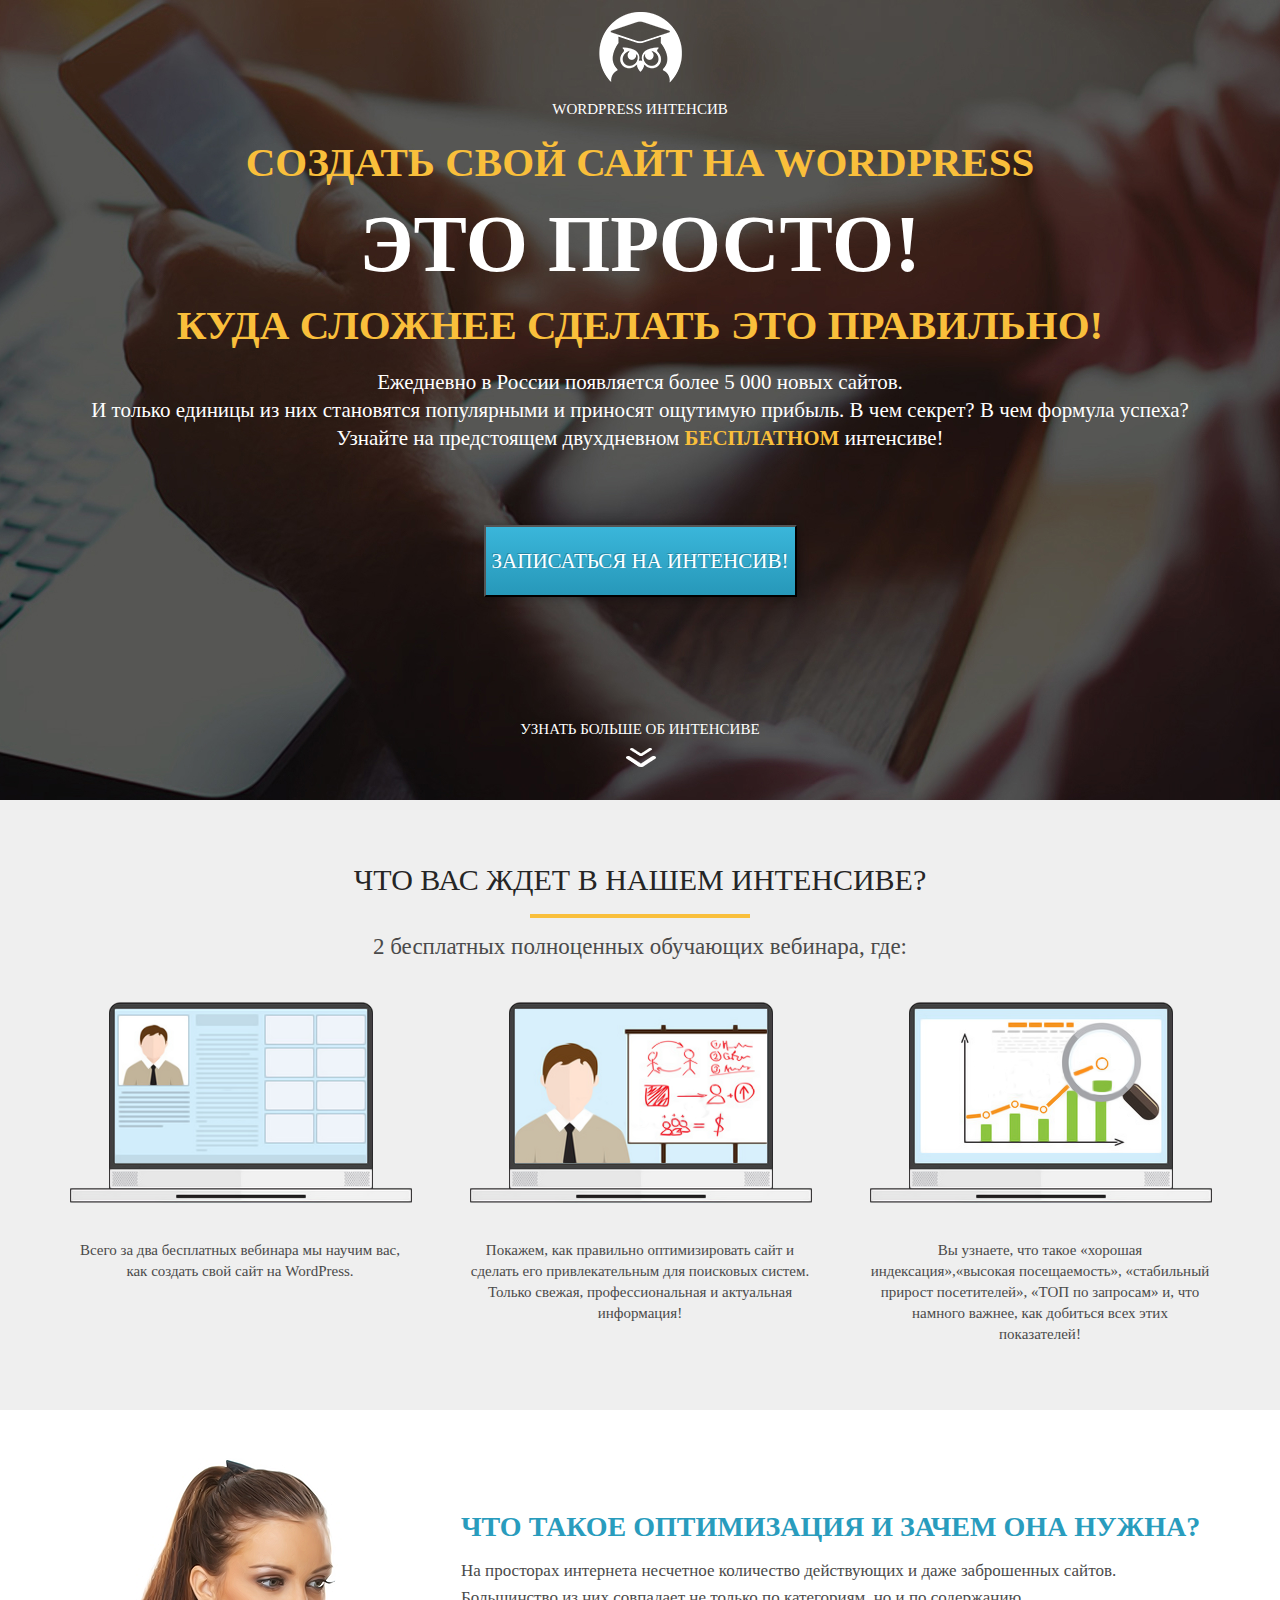
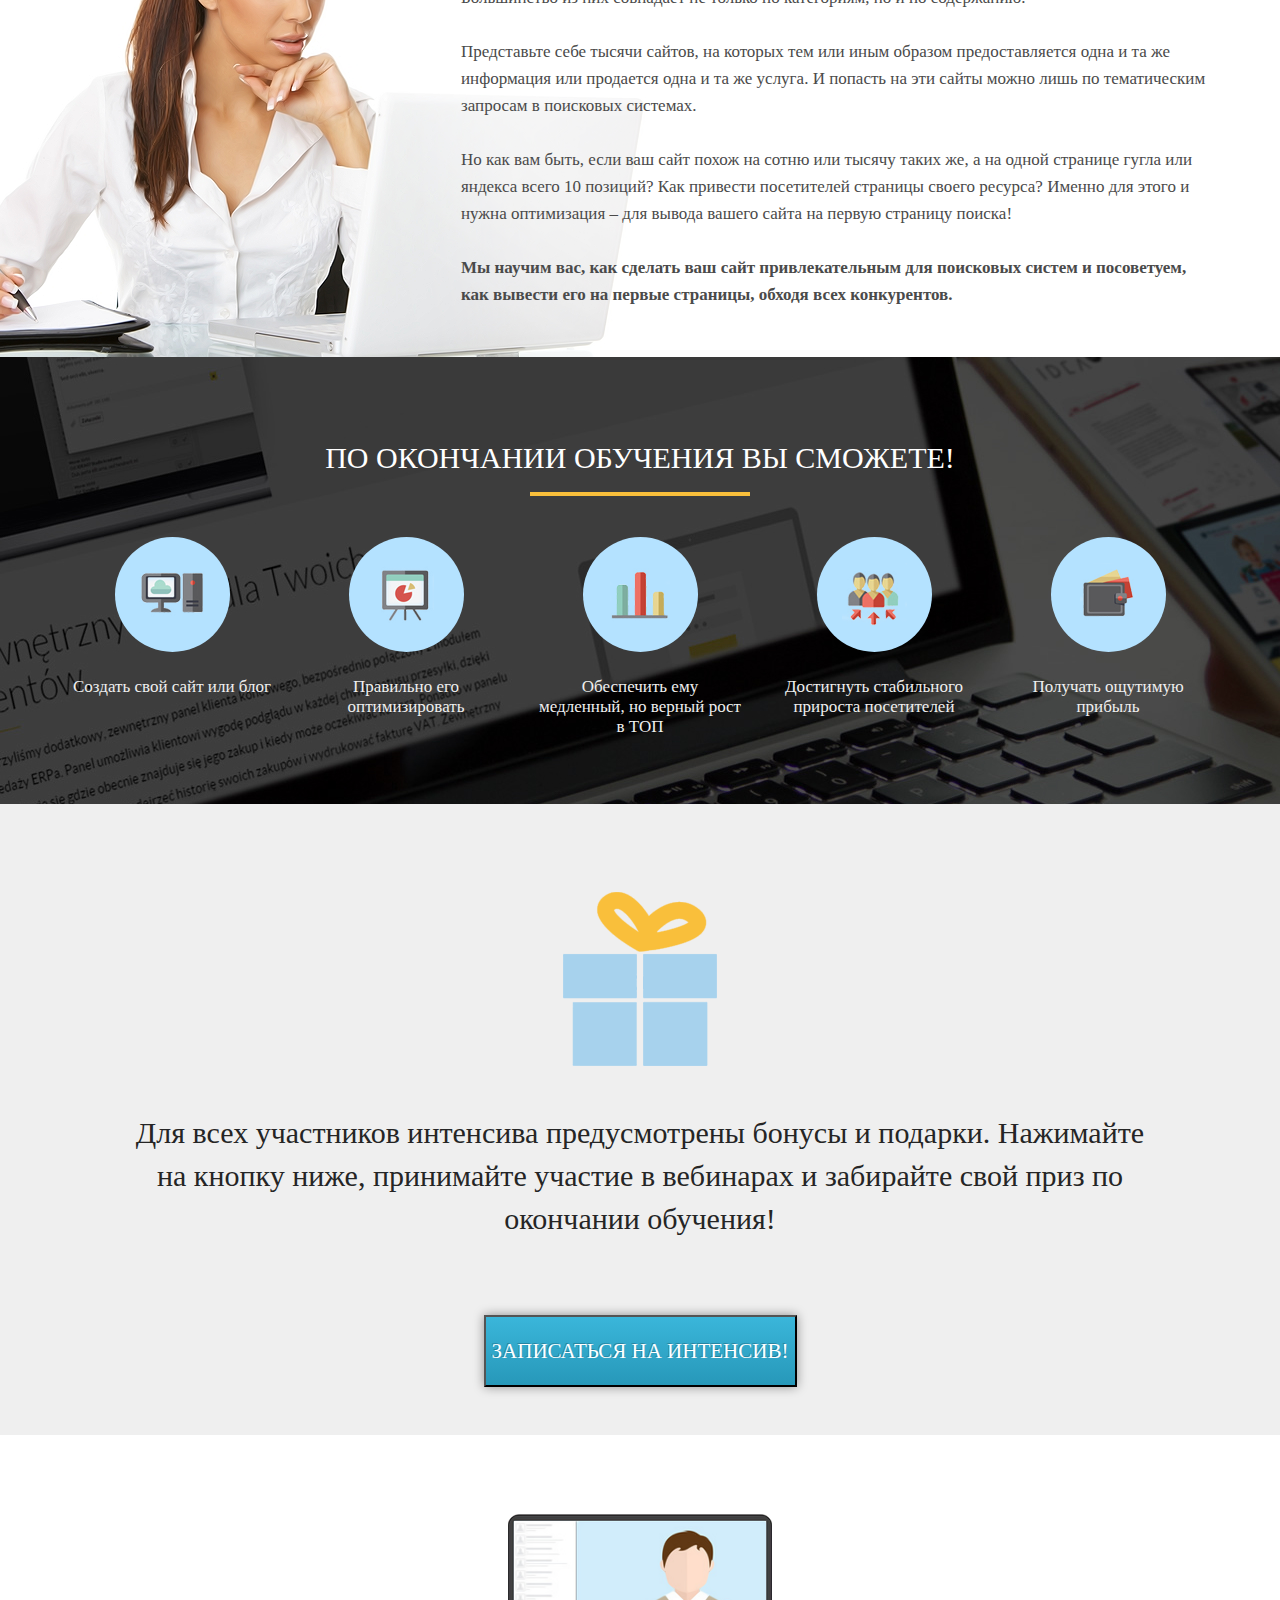
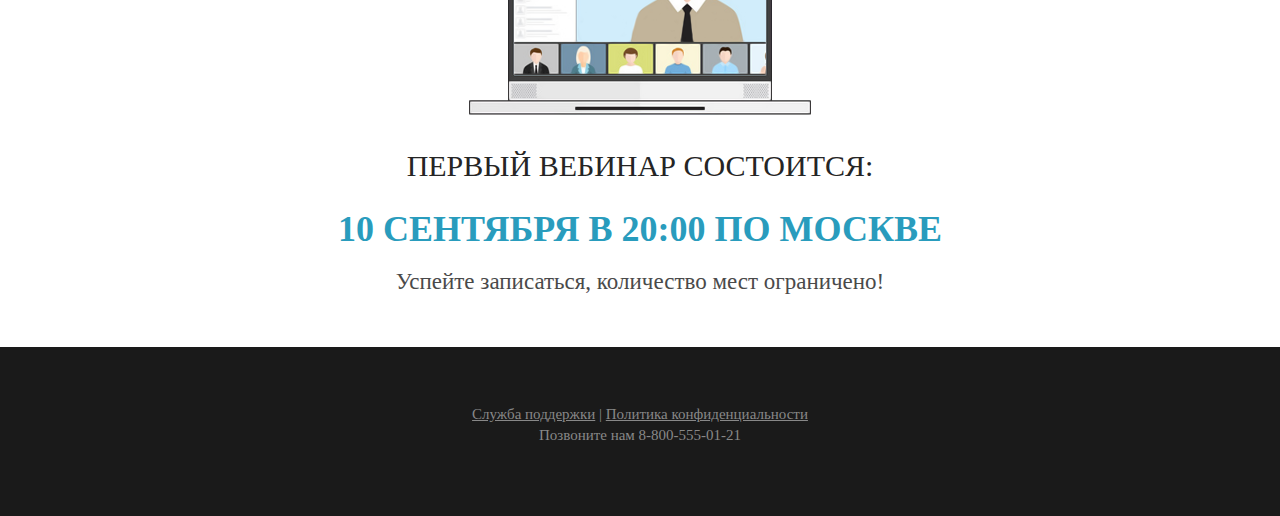
==== src/index.html @ ff98ab08 "Add files via upload" ====
<!DOCTYPE html>
<html lang="ru">
<head>
    <meta charset="UTF-8">
    <meta name="viewport" content="width=device-width, initial-scale=1.0">
    <title>Word Press</title>
    <link rel="stylesheet" href="/src/css/style.css">
    <link rel="reactjs" href="/src/js/app.js">
    
</head>
<body>
    <section class="first">
        <div class="container">
            <div class="logo">
                <img src="/src/icons/logo.png" alt="" class="logo_img">
                <div class="text_logo">WordPress интенсив</div>
            </div>
            <h1 class="title">Создать свой сайт на WordPress </h1>
            <div class="simple">
                <h2 class="title_big">это просто!</h2>
                <div class="line"></div>
            </div>
            <h2 class="title">Куда сложнее сделать это правильно!</h2>
            <div class="first_text">Ежедневно в России появляется более 5 000 новых сайтов. <br>
                И только единицы из них становятся популярными и приносят ощутимую прибыль. В чем секрет? В чем формула успеха? Узнайте на предстоящем двухдневном <span>БЕСПЛАТНОМ</span> интенсиве!</div>
            <button class="btn">Записаться на интенсив!</button>
            <div class="more">
                <div class="more_text">узнать больше об интенсиве</div>
                <img src="/src/icons/down.png" alt="" class="more_img">
            </div>
        </div>
    </section>

    <section class="waiting">
        <div class="container">
            <h2 class="waiting_header">Что вас ждет в нашем интенсиве?</h2>
            <div class="waiting_driver"></div>
            <div class="waiting_subheader">2 бесплатных полноценных обучающих вебинара, где:</div>
            <!-- .waiting_wrapper>.waitind_item*3>img.wainting_img+.waitind_descr -->
            <div class="waiting_wrapper">
                <div class="waiting_item">
                    <img src="/src/icons/waiting_1.png" alt="1" class="wainting_img">
                    <div class="waiting_descr">Всего за два бесплатных вебинара мы научим вас,
                        как создать свой сайт на WordPress. </div>
                </div>
                <div class="waiting_item">
                    <img src="/src/icons/waiting_2.png" alt="2" class="wainting_img">
                    <div class="waiting_descr">Покажем, как правильно оптимизировать сайт и сделать его привлекательным для поисковых систем. Только свежая, профессиональная и актуальная информация!</div>
                </div>
                <div class="waiting_item">
                    <img src="/src/icons/waiting_3.png" alt="3" class="wainting_img">
                    <div class="waiting_descr">Вы узнаете, что такое «хорошая индексация»,«высокая посещаемость», «стабильный прирост посетителей», «ТОП по запросам» и, что намного важнее, как добиться всех этих показателей!</div>
                </div>
            </div>

        </div>
    </section>
    <section class="optimization">
        <div class="container">
            <h2 class="optimizatio_header">Что такое оптимизация и зачем она нужна?</h2>
            <div class="optimization_text">На просторах интернета несчетное количество действующих   и  даже заброшенных сайтов. Большинство из них совпадает не только по категориям, но и по содержанию. <br><br>

                Представьте себе тысячи сайтов, на которых тем или иным образом предоставляется одна и та же информация или продается одна и та же услуга. И попасть на эти сайты можно лишь по тематическим запросам в поисковых системах. <br><br>
                Но как вам быть, если ваш сайт похож на сотню или тысячу таких же, а на одной странице гугла или яндекса всего 10 позиций? Как привести посетителей страницы своего ресурса? Именно для этого и нужна оптимизация – для вывода вашего сайта на первую страницу поиска! <br><br>
               <span> Мы научим вас, как сделать ваш сайт привлекательным для поисковых систем и посоветуем, как вывести его на первые страницы, обходя всех конкурентов.</span></div>
               <img src="/src/img/woman_bg.png" alt="" class="optimization_img">
        </div>
    </section>

    <section class="finish">
        <div class="container">
            <h2 class="finish_header">По окончании обучения Вы сможете!</h2>
            <div class="finish_driver"></div>
            
            <div class="finish_wrapper">
                <div class="finish_item">
                    <div class="finish_round">
                        <img src="/src/icons/finish_icon_1.png" alt="" class="finish_icon">
                        
                    </div>
                    <div class="finish_descr">Создать свой сайт или блог</div>
                </div>
                <div class="finish_item">
                    <div class="finish_round">
                        <img src="/src/icons/finish_icon_2.png" alt="" class="finish_icon">
                    </div>
                    <div class="finish_descr">Правильно его оптимизировать</div>
                </div>
                <div class="finish_item">
                    <div class="finish_round">
                        <img src="/src/icons/finish_icon_3.png" alt="" class="finish_icon">
                    </div>
                    <div class="finish_descr">Обеспечить ему медленный, но верный рост в 
                        ТОП</div>
                </div>
                <div class="finish_item">
                    <div class="finish_round">
                        <img src="/src/icons/finish_icon_4.png" alt="" class="finish_icon">

                    </div>
                    <div class="finish_descr">Достигнуть стабильного прироста посетителей</div>
                </div>
                <div class="finish_item">
                    <div class="finish_round">
                        <img src="/src/icons/finish_icon_5.png" alt="" class="finish_icon">
                    </div>
                    <div class="finish_descr">Получать ощутимую прибыль</div>
                </div>
            </div>
        </div>
    </section>
    <section class="present">
        <div class="container">
            <img src="/src/img/gift.png" alt="" class="present_img">
            <div class="present_text">Для всех участников интенсива предусмотрены бонусы и подарки. Нажимайте <br>на кнопку ниже, принимайте участие в вебинарах и забирайте свой приз по <br>окончании обучения!</div>
            <button class="present_btn">Записаться на интенсив!</button>
        </div>
    </section>
    <section class="final">
        <container>
            <img src="/src/img/first.png" alt="" class="final_img">
            <h2 class="final_h2">Первый вебинар состоится:</h2>
            <h3 class="final_h3">10 сентября в 20:00 по Москве</h3>
            <div class="final_text">Успейте записаться, количество мест ограничено!</div>
        </container>
    </section>

    <footer>
        <div class="container">
            <div class="link"><a href="">Служба поддержки</a>  |  <a href="">Политика конфиденциальности</a> <br>Позвоните нам 8-800-555-01-21</div>
        </div>
    </footer>

</body>
</html>
---- src/css/style.css ----
* { 
    box-sizing: border-box;
    margin: 0;
    padding: 0;
}

.first{
    height: 800px;
    background: url(../img/main_bg.jpg) center center/ cover no-repeat;
}

.container{
    position: relative;
    width: 1140px;
    margin: 0 auto;
}
.logo .logo_img{
    display: block;
    margin: 0 auto;
    padding-top: 12px;
}

.logo .text_logo{
    font-family: 'Roboto';
    font-style: normal;
    font-weight: 500;
    font-size: 15px;
    line-height: 24px;
    text-transform: uppercase;
    text-align: center;
    color: #FFFFFF;
    margin-top: 14px;;
    
}

h1{
    margin-top: 48px;
}

.title{
    font-family: 'Roboto';
    font-style: normal;
    font-weight: 900;
    font-size: 41px;
    line-height: 41px;
    color: #F9BF3B;
    text-align: center;
    margin-top: 21px;
    text-transform: uppercase;
    
}

.simple .title_big{


    font-family: 'Roboto';
    font-style: normal;
    font-weight: 900;
    font-size: 80px;
    line-height: 80px;
    color: #FFFFFF;
    text-align: center;
    margin-top: 21px;
    text-transform: uppercase;
}

.container .first_text{

    font-family: 'Roboto';

    font-weight: 300;
    font-size: 21px;
    line-height: 28px;
    text-align: center;
    color: #FFFFFF;
    margin-top: 22px;
}

.container .first_text span{
    font-family: 'Roboto - Bold';

    font-weight: 700;
    color: #F9BF3B;

}

.container .btn{
display: block;
margin: 0px auto;
margin-top: 73px;
width: 313px;
height: 72px;
background: linear-gradient(0deg, #2798B9 0%, #3AB6DA 100%);
box-shadow: 0px 0px 10px rgba(0, 0, 0, 0.4);

cursor: pointer;


font-family: 'RobotoCondensed';
font-size: 21px;
line-height: 24px;
text-transform: uppercase;
color: #FFFFFF;
text-shadow: -1px -1px 0px rgba(0, 0, 0, 0.22);

}

.container .present_btn{
    display: block;
    margin: 0px auto;
    margin-top: 75px;
    margin-bottom: 88px;
    width: 313px;
    height: 72px;
    background: linear-gradient(0deg, #2798B9 0%, #3AB6DA 100%);
    box-shadow: 0px 0px 10px rgba(0, 0, 0, 0.4);
    cursor: pointer;
    font-family: 'RobotoCondensed';
    font-size: 21px;
    line-height: 24px;
    text-transform: uppercase;
    color: #FFFFFF;
    text-shadow: -1px -1px 0px rgba(0, 0, 0, 0.22);
    }


.more .more_text{

    font-family: 'Roboto';
    font-style: normal;
    font-weight: 100;
    font-size: 15px;
    line-height: 24px;
    text-transform: uppercase;
    color: #FFFFFF;
    text-align: center;
    margin-top: 120px;

}
.more .more_img{

    display: block;
    margin: 0 auto;
    margin-top: 7px;
    text-align: center;
}

.waiting{
min-height: 607px;
background: #EFEFEF;
padding: 65px 0 65px 0;
}

.waiting .waiting_header, .finish_header{
font-family: 'Roboto';
font-style: normal;
font-weight: 400;
font-size: 30px;
line-height: 30px;
text-align: center;
text-transform: uppercase;
color: #252525;
}

.finish .finish_header{
    color: #FFF
}
.waiting .waiting_driver, .finish_driver{
margin: 0 auto;
width: 220px;
height: 4px;
background: #F9BF3B;
margin-top: 19px;
}

.waiting .waiting_subheader{
font-family: 'Roboto';
font-style: normal;
font-weight: 400;
font-size: 23px;
line-height: 20px;
text-align: center;
color: #4A4A4A;
margin-top: 19px;
}

.waiting .waiting_wrapper{
    display: flex;
    justify-content: space-between;
    margin-top: 45px;
}

.waiting .waiting_wrapper .waiting_item{
    
    
    
    width: 340px;
    text-align: center;
}

.waiting .waiting_wrapper .waiting_item .waiting_img{
    width: 100%;
}

.waiting .waiting_wrapper .waiting_item .waiting_descr{
    display: block;
    margin-top: 33px;
    font-family: 'Roboto';
    font-style: normal;
    font-weight: 300;
    font-size: 15px;
    line-height: 21px;
    text-align: center;
    color: #4A4A4A;
}

.optimization{
    height: 547px;
    padding: 102px 0 107px 0;
}

.optimization .optimizatio_header{
    margin-left: 391px;
    font-family: 'Roboto';
    font-style: normal;
    font-weight: 900;
    font-size: 28px;
    line-height: 30px;
    text-transform: uppercase;
    color: #299CBD;


}

.optimization .optimization_text{
    margin-left: 391px;
    margin-top: 15px;

font-family: 'Roboto';
font-style: normal;
font-weight: 300;
font-size: 17px;
line-height: 27px;
color: #4A4A4A;

}
.optimization .optimization_text span{
font-family: 'Roboto - Bold';
font-weight: 700;
}

.optimization .optimization_img{
    position:absolute;
    top: -54px;
    left: -240px;
    z-index: -1;

}

.finish{
    height: 447px;
    padding: 86px 0 79px 0;
    background: url(../img/second_bg.png) center center/ cover no-repeat;
}

.finish .finish_wrapper{
    margin-top: 41px;
    display: flex;
    justify-content: space-between;
}

.finish .finish_wrapper .finish_item{
    width: 204px;
}

.finish .finish_wrapper .finish_item .finish_round{
    display: flex;
    justify-content: center;
    align-items: center;
    margin: 0 auto;
    border-radius: 100%;
    width: 115px;
    height: 115px;
    background: #B4E2FF;
}
.finish .finish_wrapper .finish_item .finish_descr{
    margin-top: 25px;
    text-align: center;
    font-family: 'Roboto';
    font-style: normal;
    font-weight: 300;
    font-size: 17px;
    line-height: 20px;
    color: #EFEFEF;
}

.present{
    height: 631px;
    background: #EFEFEF;
    padding-bottom: 1px;
}
.present .present_img{
    display: flex;
    margin: 0 auto;
    padding-top: 88px;
}

.present .present_text{
    font-family: 'Roboto';
    font-style: normal;
    font-weight: 400;
    font-size: 30px;
    line-height: 43px;
    color: #252525;
    margin-top: 45px;
    text-align: center;
}

.final{
    min-height: 512px;
    background-color: #FFF;
    padding-bottom: 41px;
}

.final .final_img{
    display: flex;
    margin: 0 auto;
    padding-top: 79px;
}
.final  .final_h2{
    text-align: center;
    margin-top: 36px;
    font-family: 'Roboto';
    font-style: normal;
    font-weight: 400;
    font-size: 30px;
    line-height: 30px;
    text-transform: uppercase;
    color: #252525;
}
.final  .final_h3{
    text-align: center;
    margin-top: 30px;
    font-family: 'Roboto';
    font-style: normal;
    font-weight: 900;
    font-size: 36px;
    line-height: 36px;
    text-transform: uppercase;
    color: #299CBD;
}

.final  .final_text{
    text-align: center;
    margin-top: 25px;
    font-family: 'Roboto';
    font-style: normal;
    font-weight: 400;
    font-size: 23px;
    line-height: 20px;
    color: #4A4A4A;
}

footer{
    height: 169px;
    background-color: #1A1A1A;
    padding: 57px 0 69px 0;
}

footer .link a{
    text-align: center;
    font-family: 'Roboto';
    font-style: normal;
    font-weight: 300;
    font-size: 15px;
    line-height: 21px;
    text-decoration-line: underline;
    color: #888888;
}

footer .link {
    text-align: center;
    font-family: 'Roboto';
    font-style: normal;
    font-weight: 300;
    font-size: 15px;
    line-height: 21px;
    color: #888888;
}
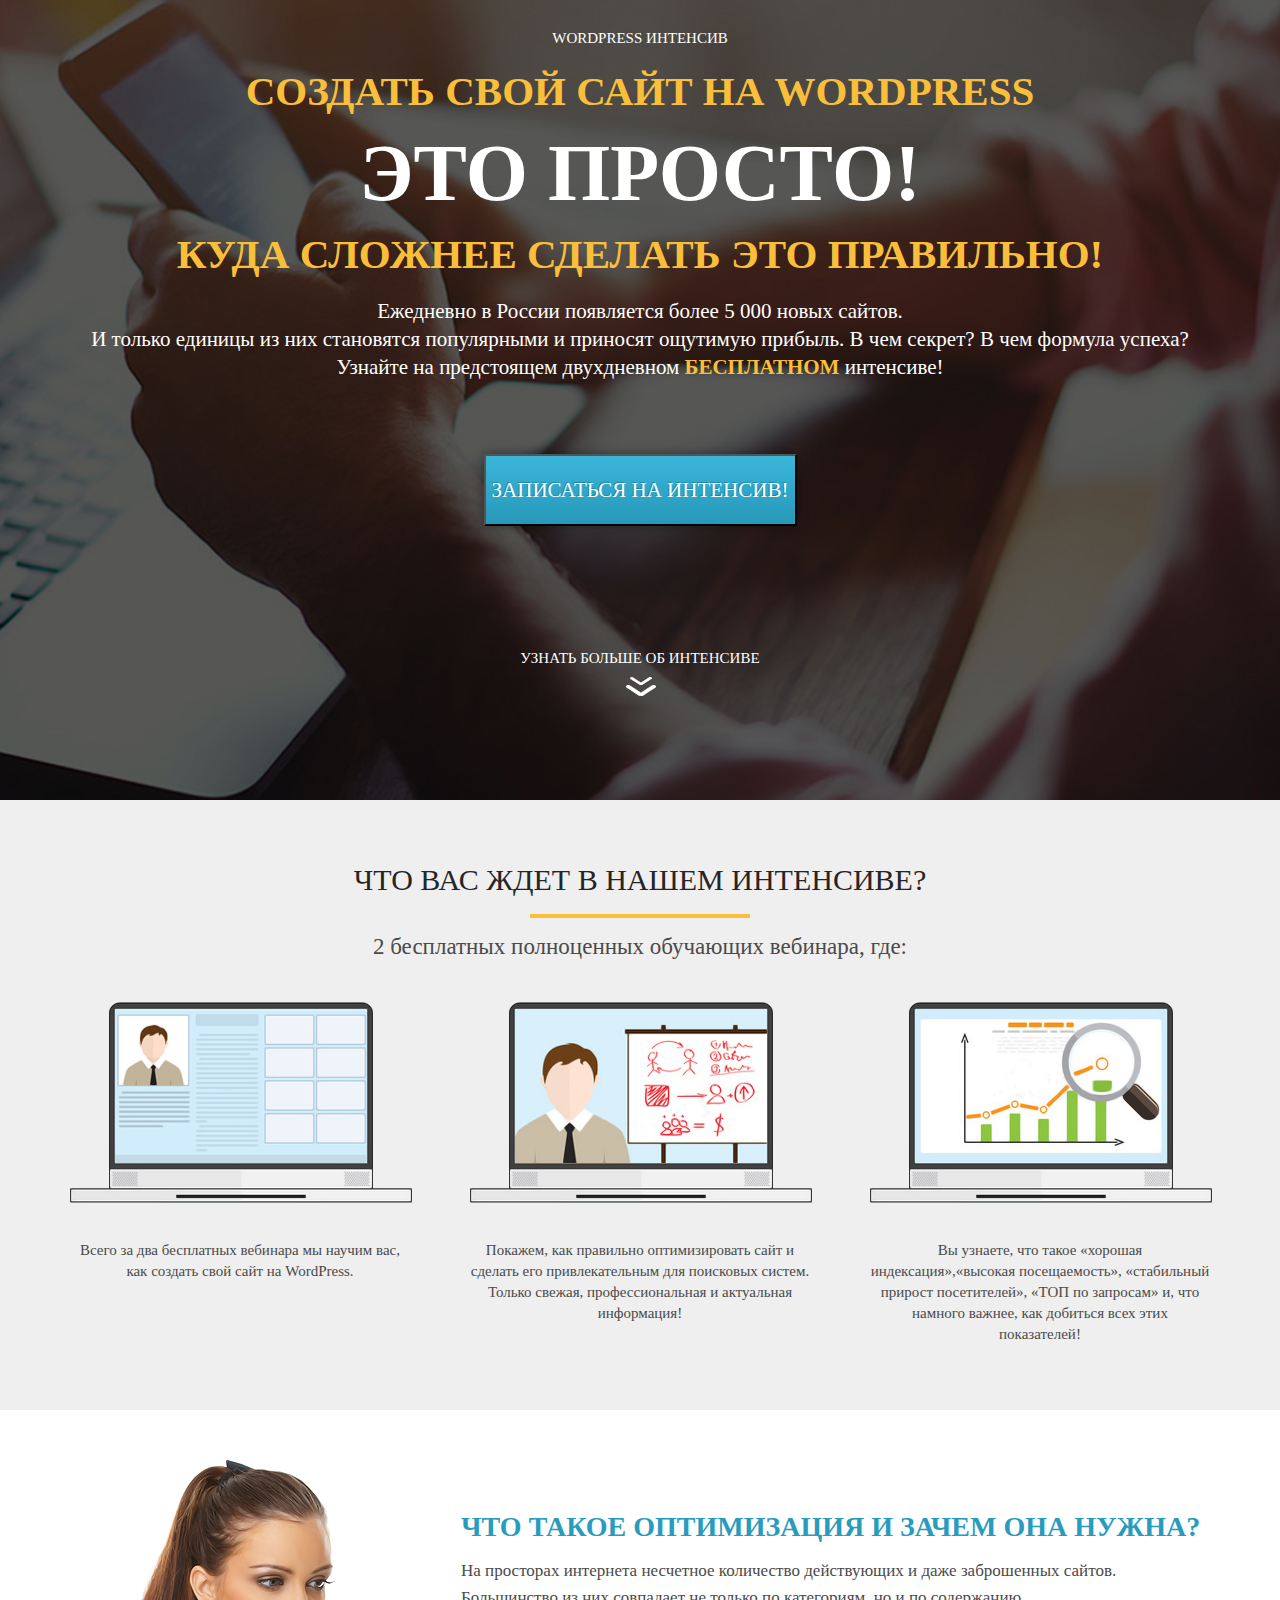
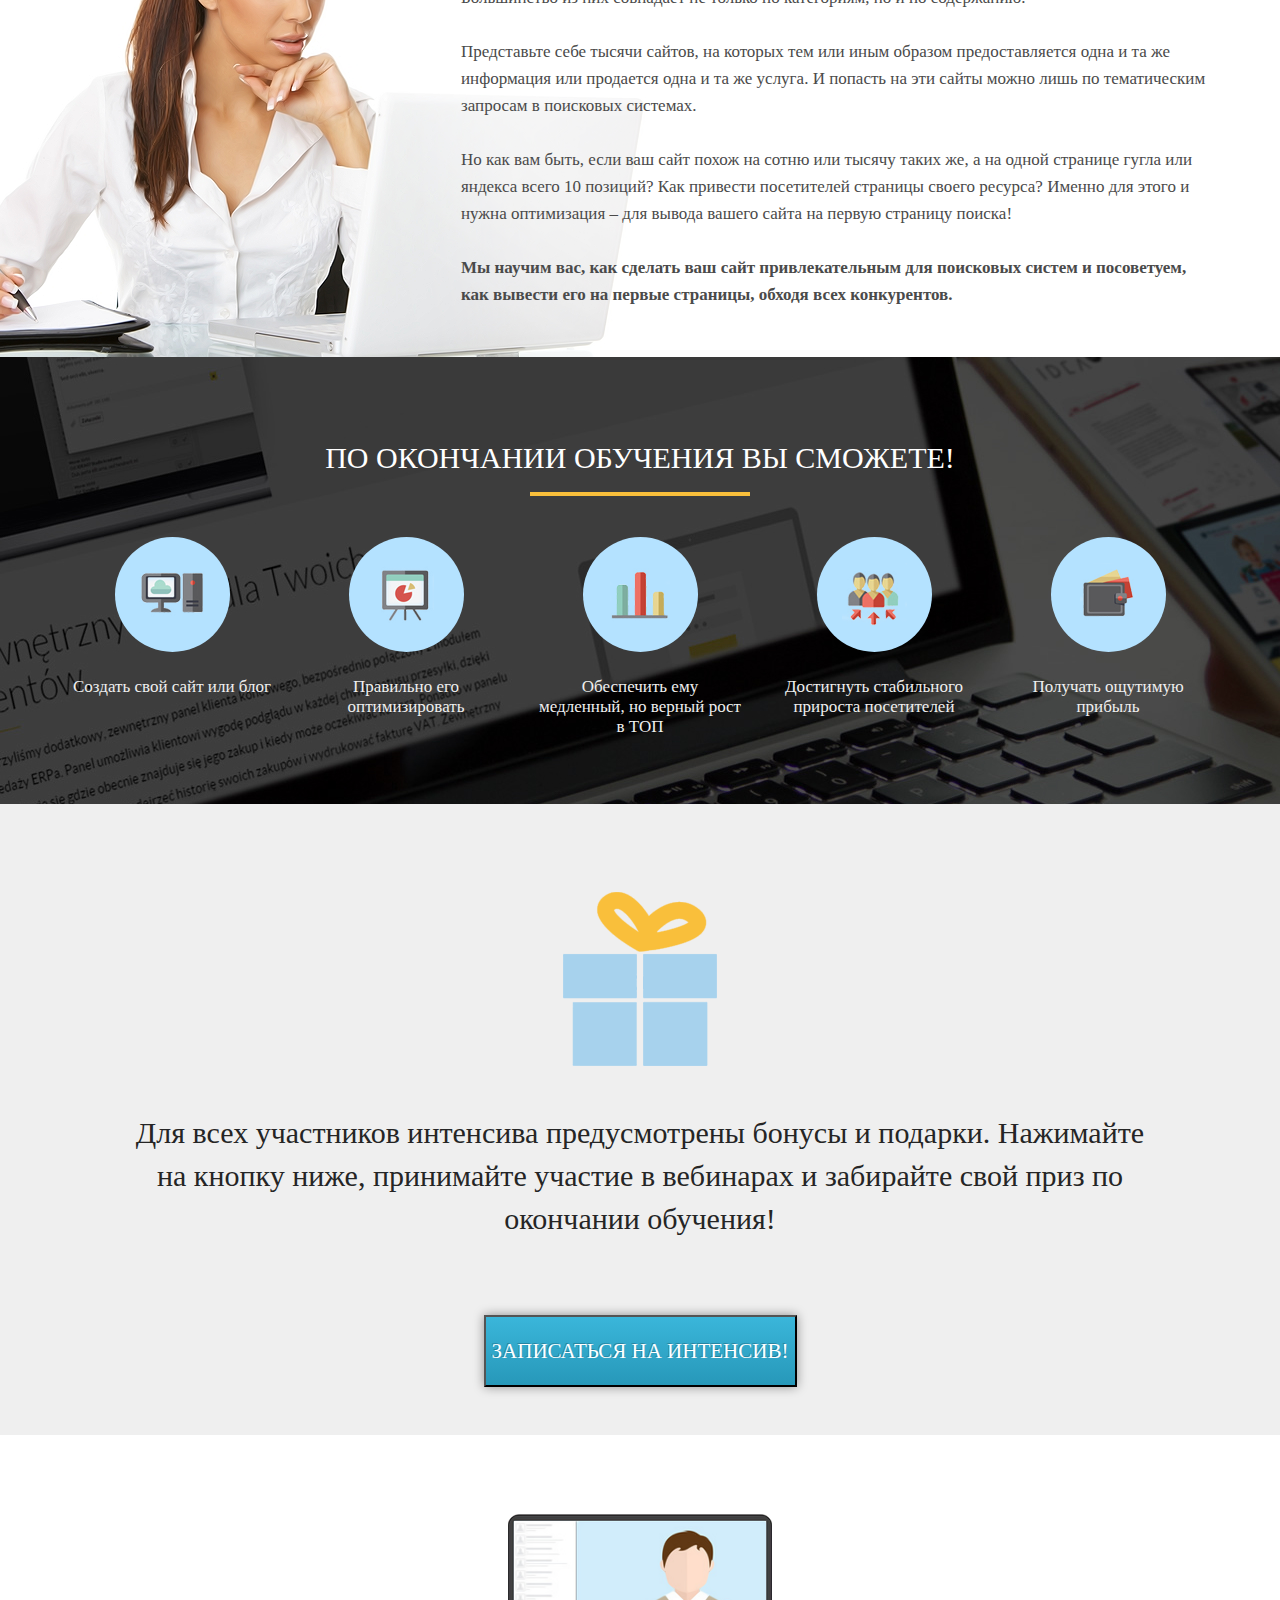
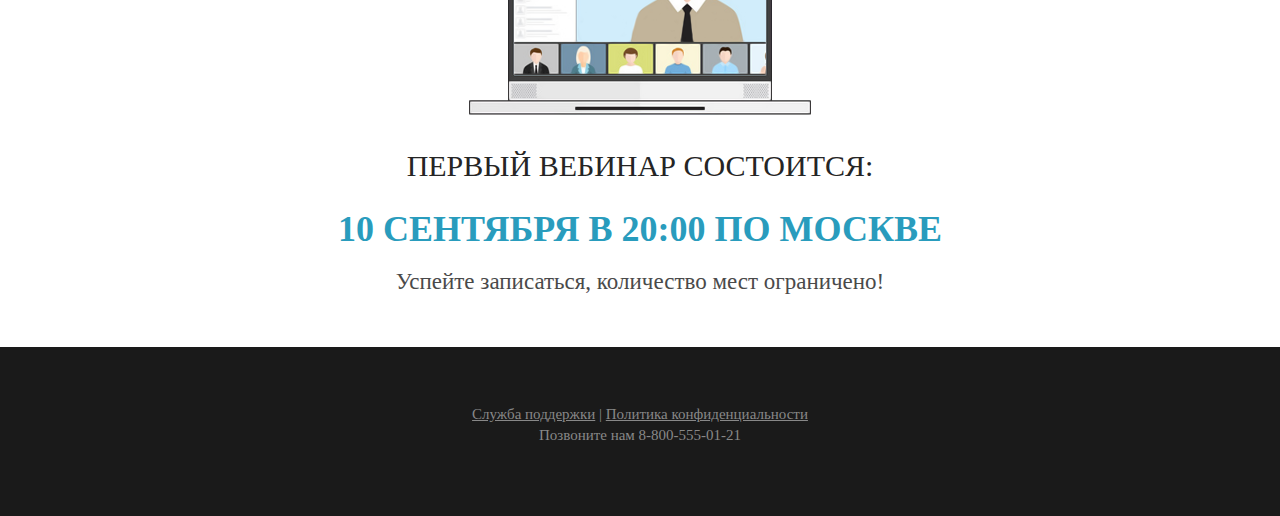
==== commit 9e409c96: "Update index.html" ====
--- a/src/index.html
+++ b/src/index.html
@@ -12,7 +12,7 @@
     <section class="first">
         <div class="container">
             <div class="logo">
-                <img src="/src/icons/logo.png" alt="" class="logo_img">
+                <img src="/icons/logo.png" alt="" class="logo_img">
                 <div class="text_logo">WordPress интенсив</div>
             </div>
             <h1 class="title">Создать свой сайт на WordPress </h1>
